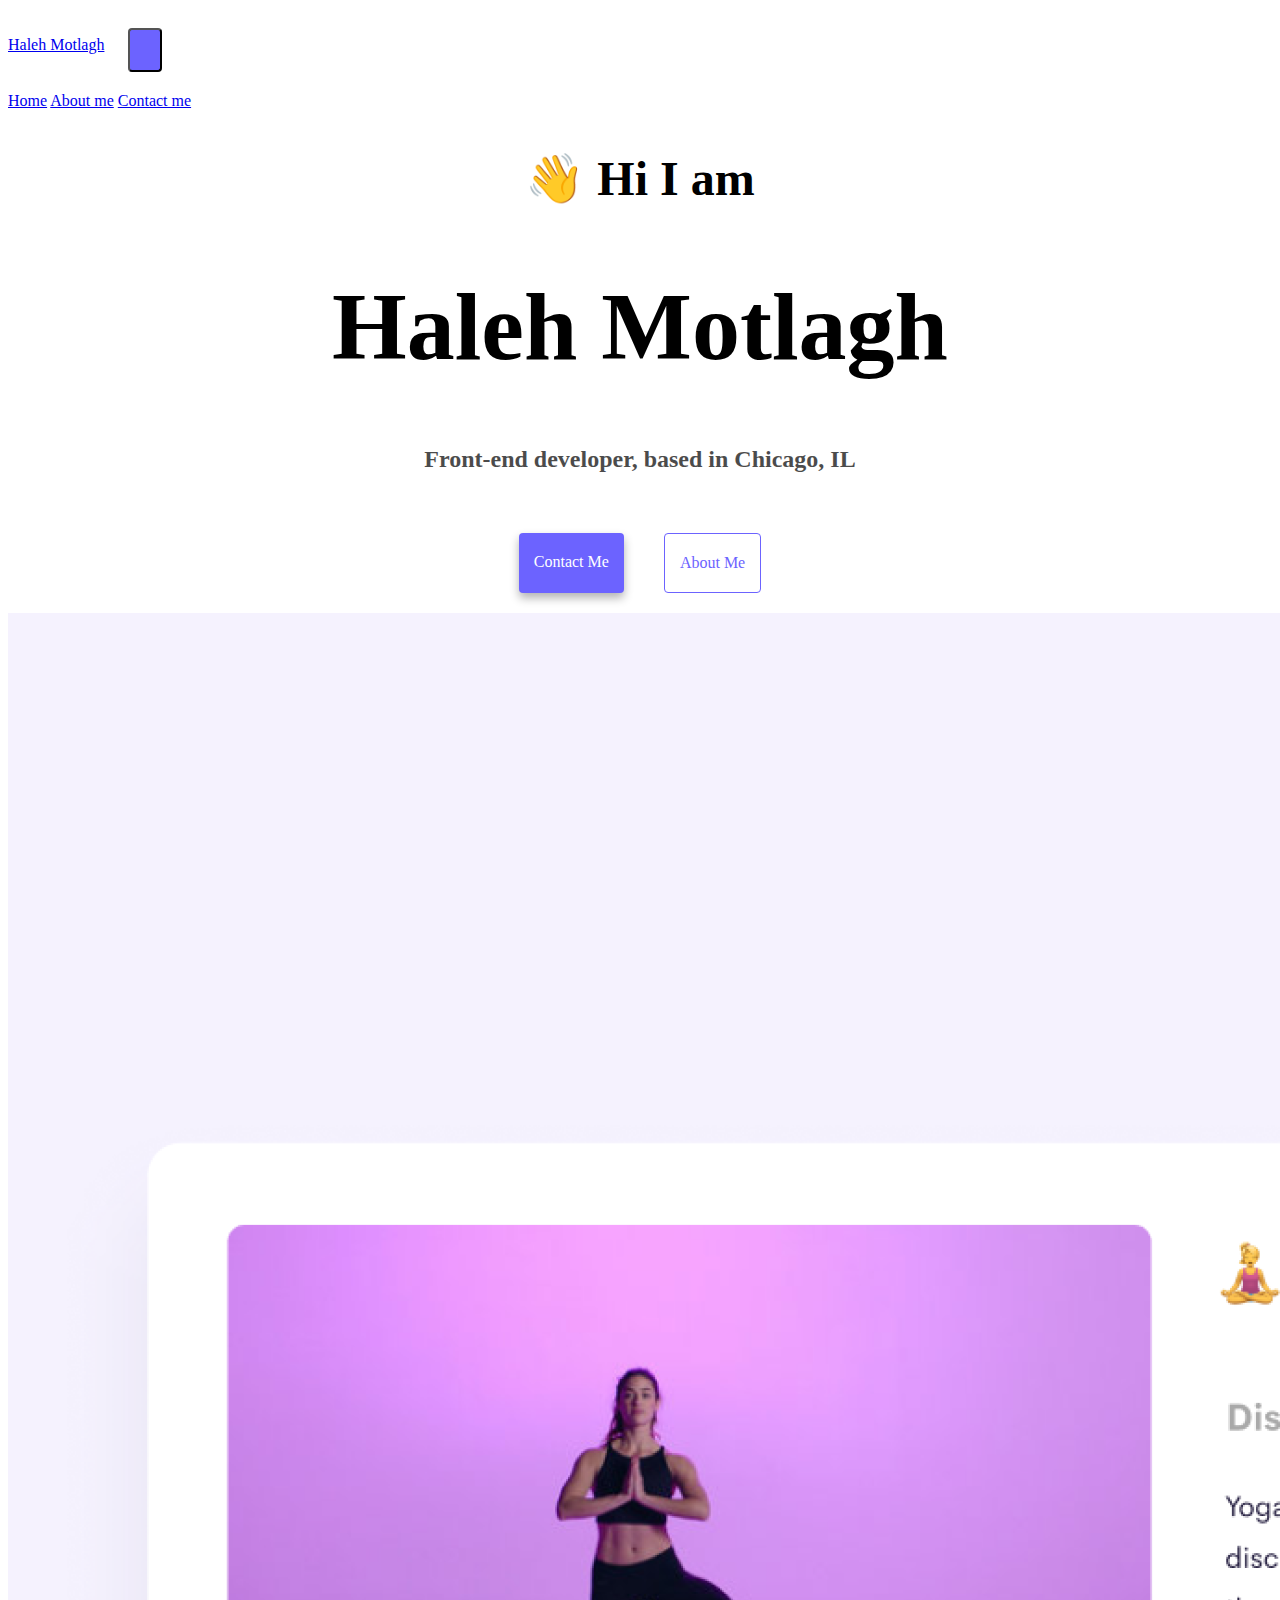
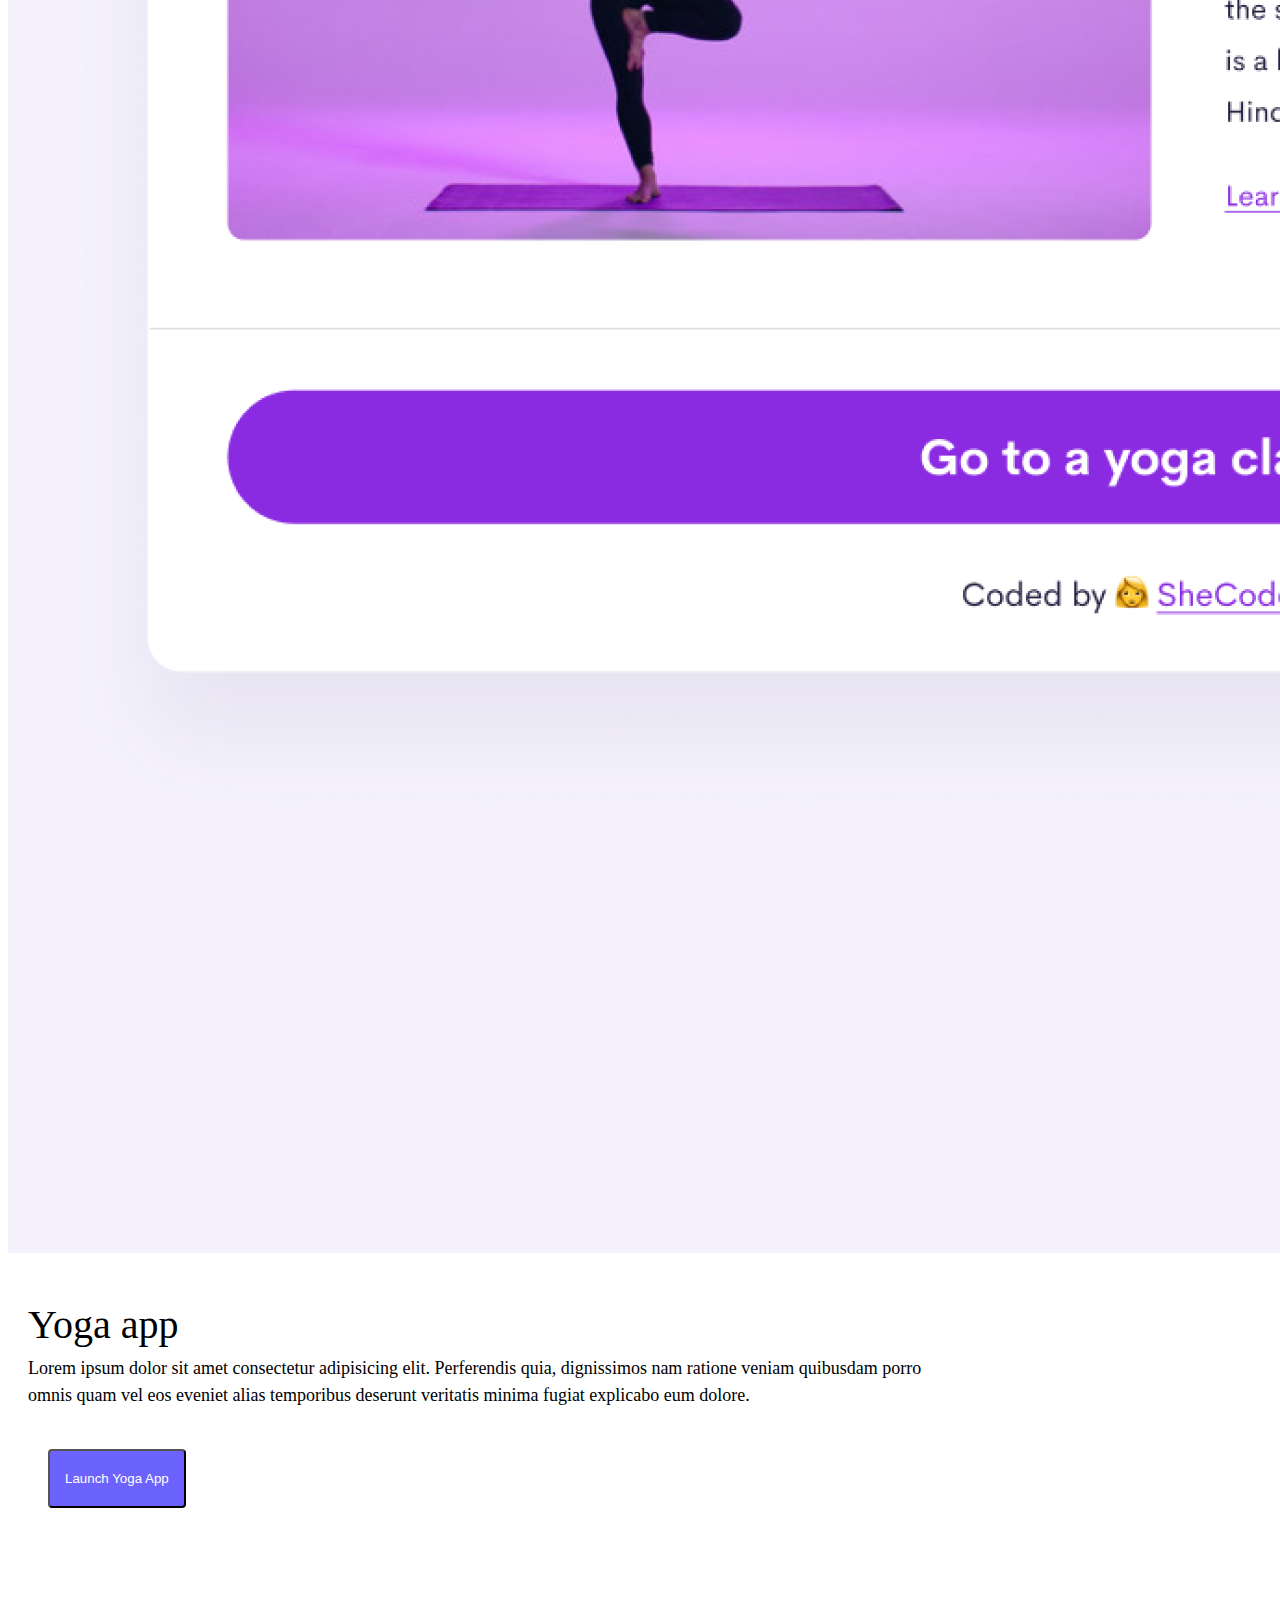
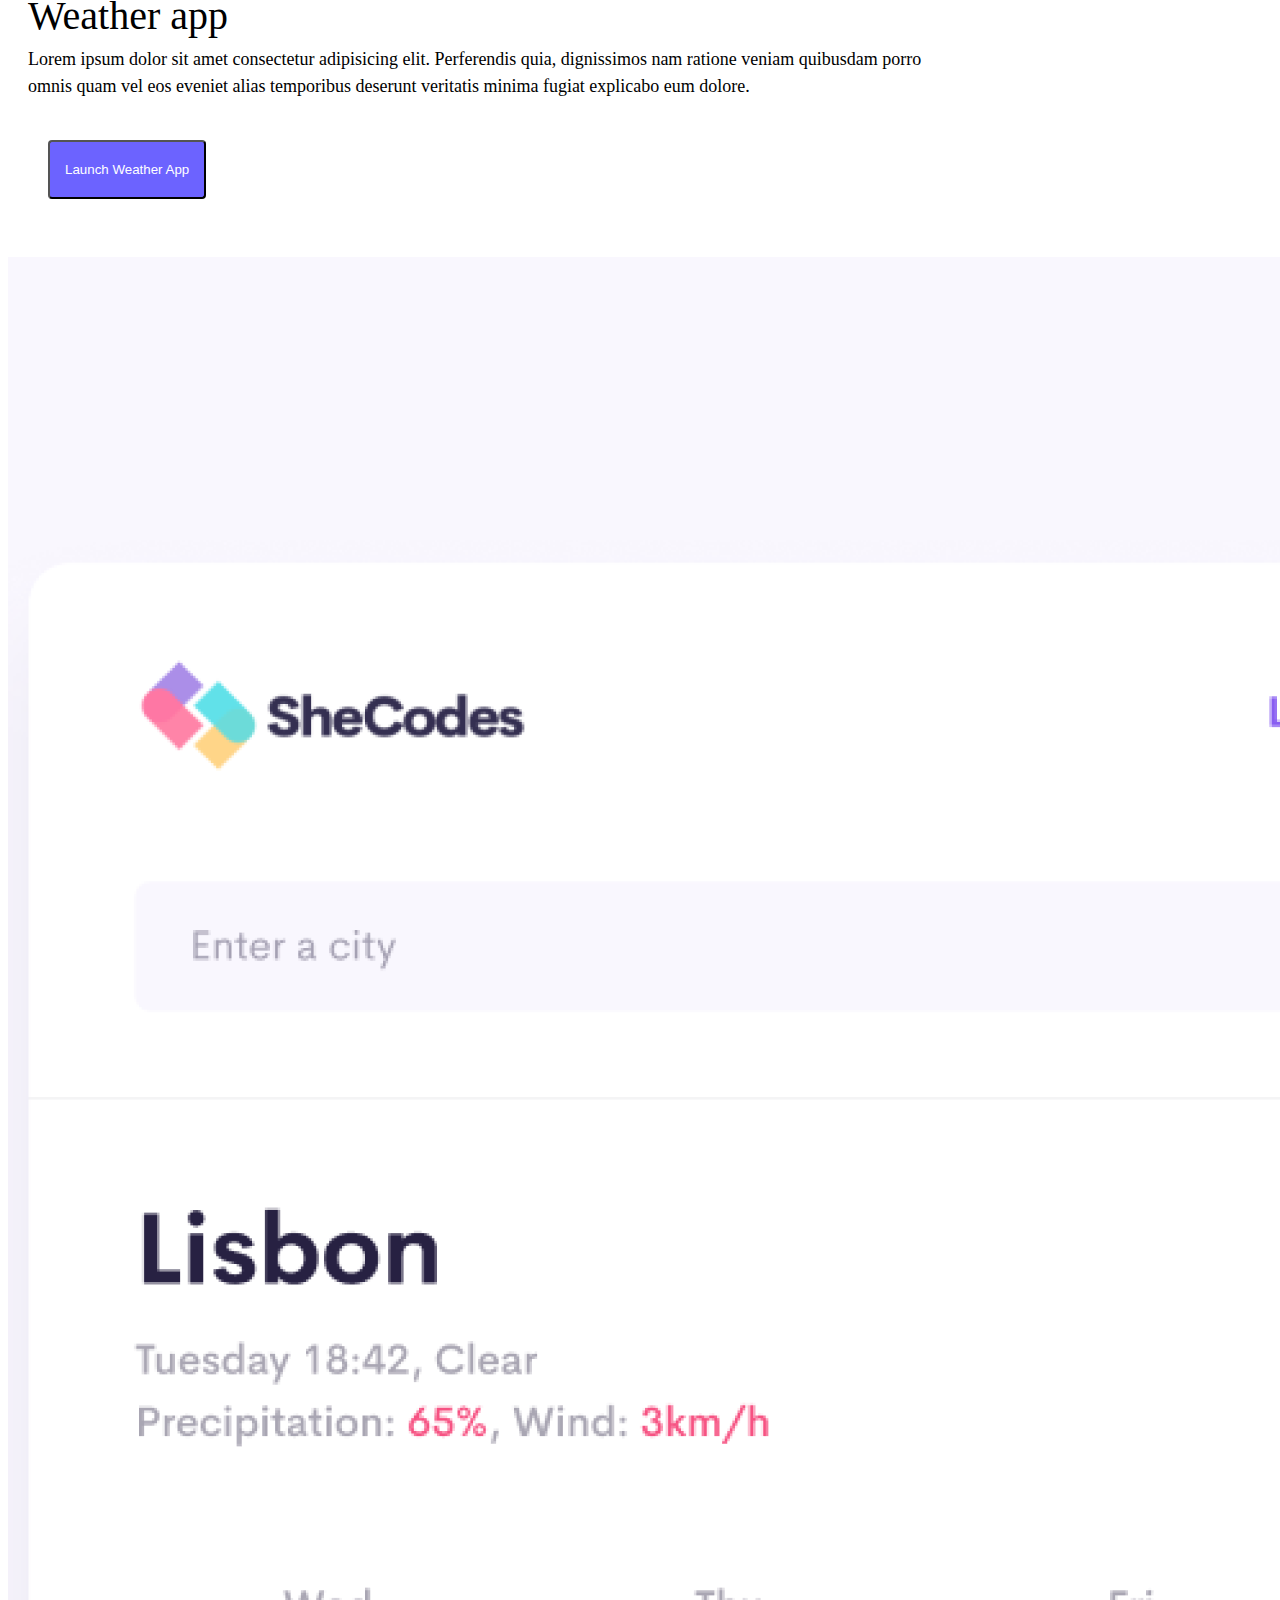
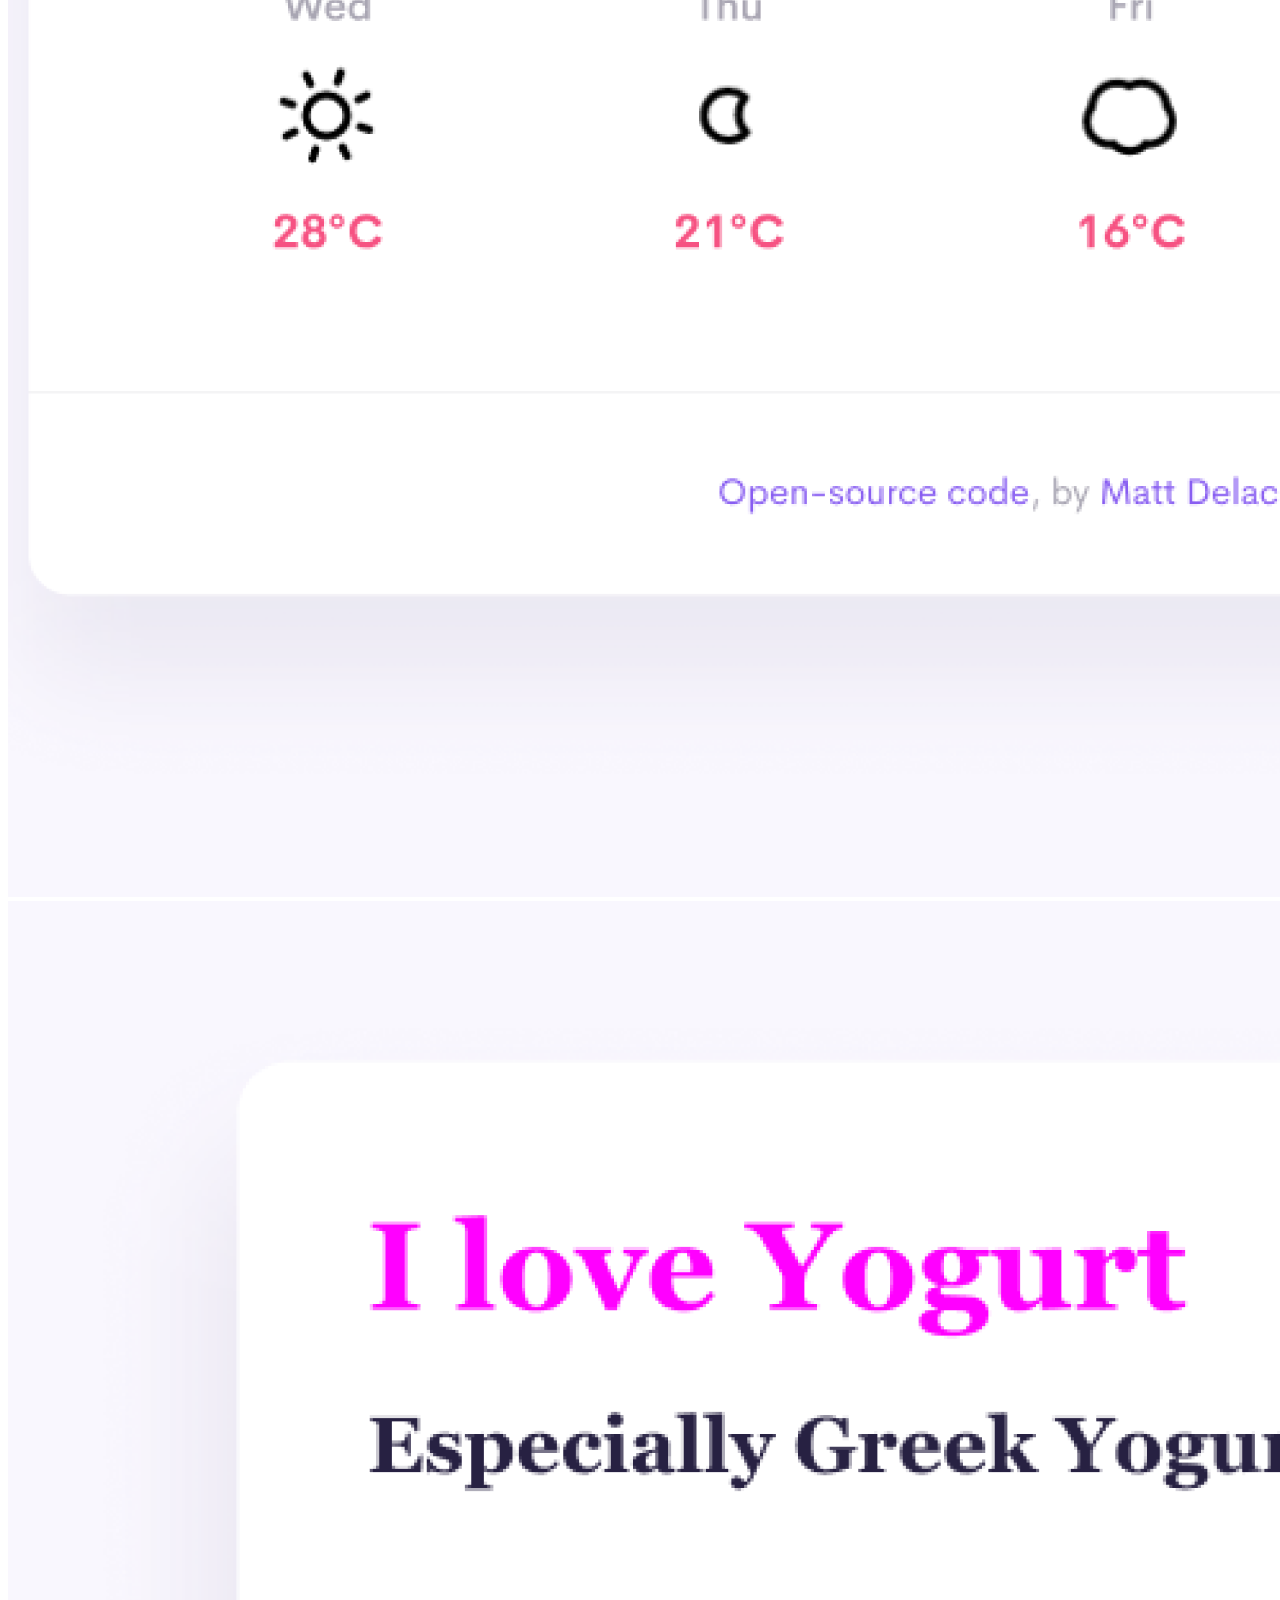
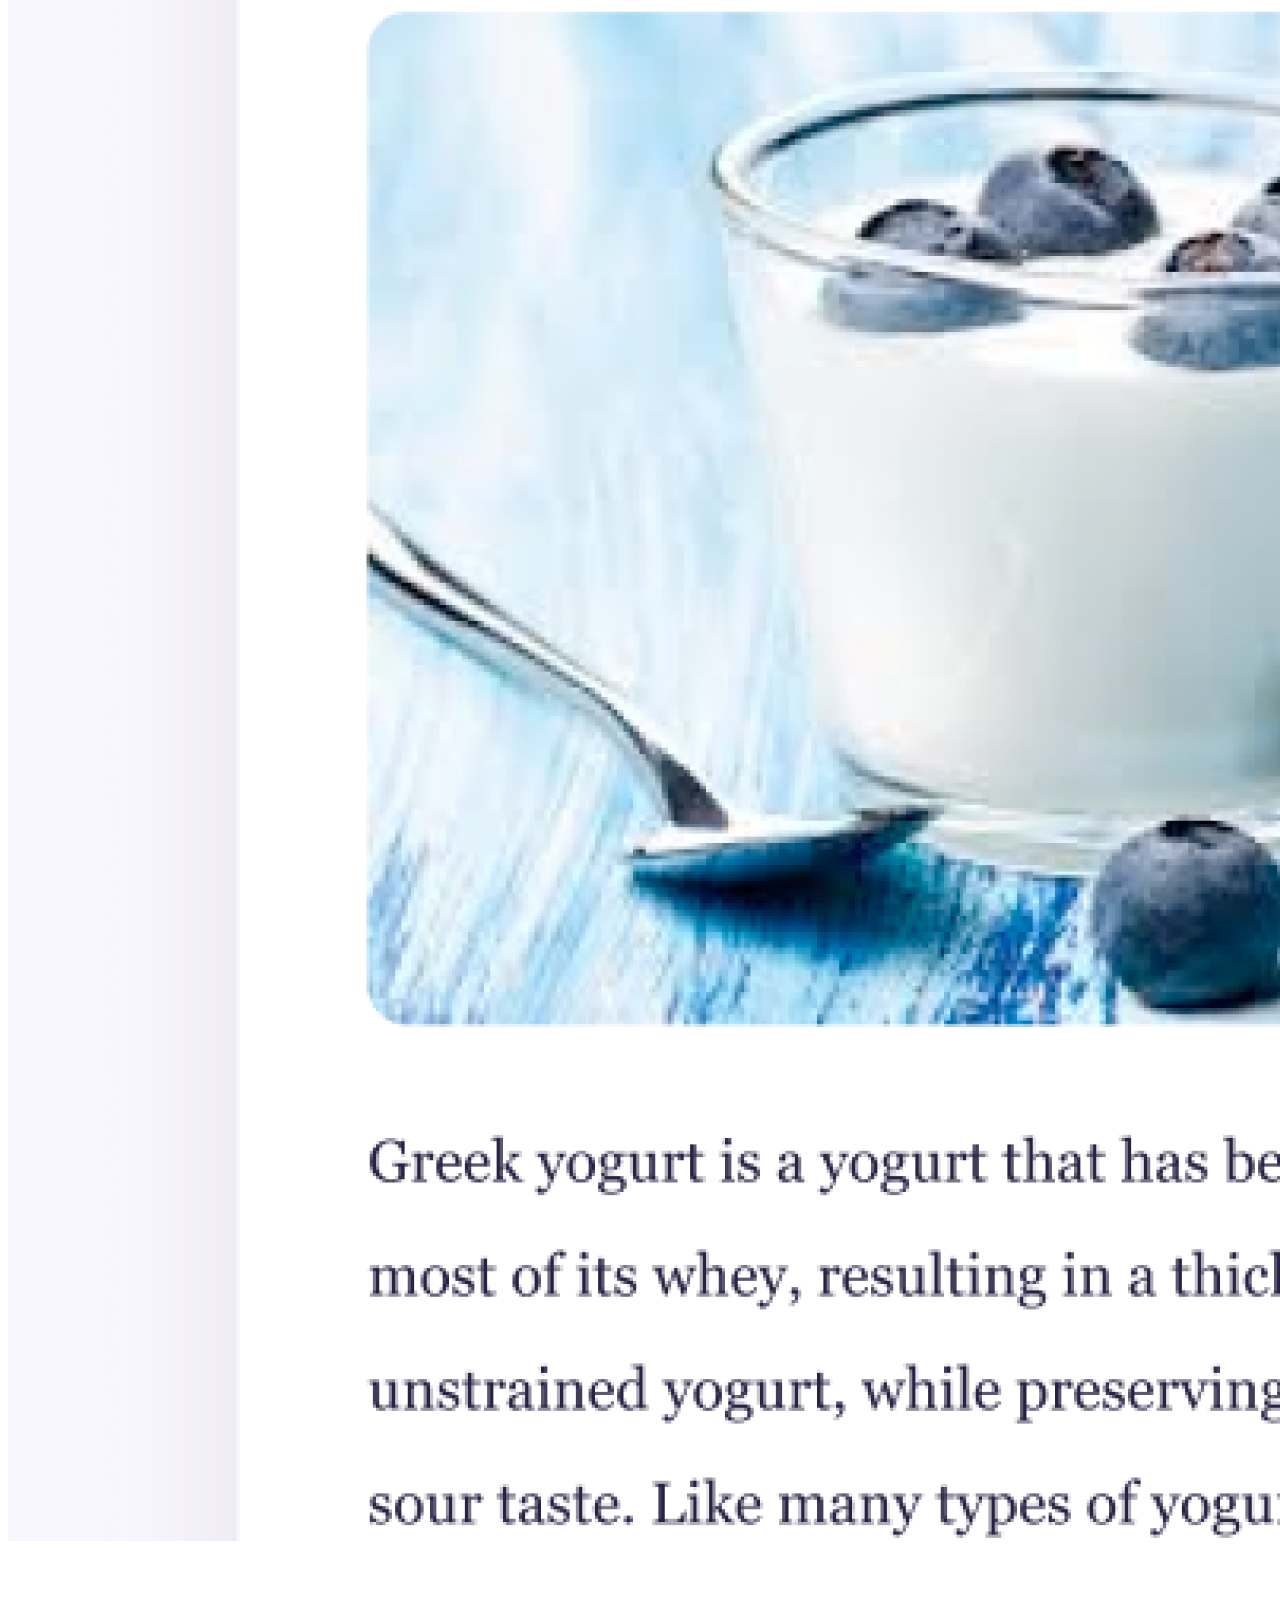
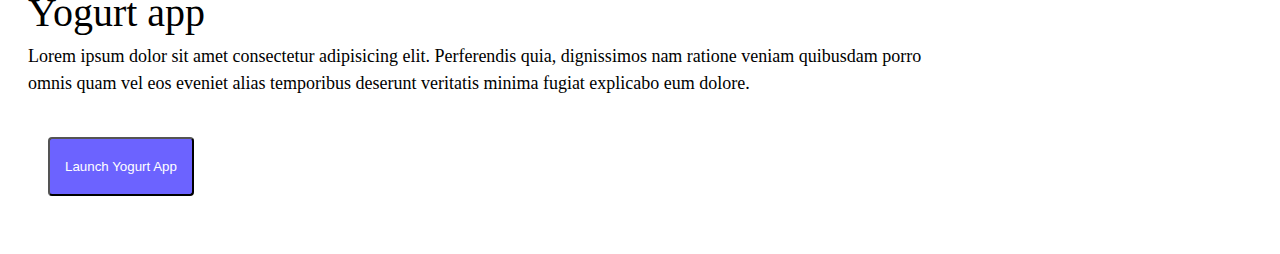
==== index.html @ 68929894 "Initial commit" ====
<!DOCTYPE html>
<html lang="en">
  <head>
    <meta charset="UTF-8" />
    <meta http-equiv="X-UA-Compatible" content="IE=edge" />
    <meta name="viewport" content="width=device-width, initial-scale=1.0" />
    <title>Haleh Motlagh</title>
    <link rel="stylesheet" href="style.css" />
    <link
      href="https://cdn.jsdelivr.net/npm/bootstrap@5.1.3/dist/css/bootstrap.min.css"
      rel="stylesheet"
      integrity="sha384-1BmE4kWBq78iYhFldvKuhfTAU6auU8tT94WrHftjDbrCEXSU1oBoqyl2QvZ6jIW3"
      crossorigin="anonymous"
    />
    <script
      src="https://cdn.jsdelivr.net/npm/bootstrap@5.1.3/dist/js/bootstrap.bundle.min.js"
      integrity="sha384-ka7Sk0Gln4gmtz2MlQnikT1wXgYsOg+OMhuP+IlRH9sENBO0LRn5q+8nbTov4+1p"
      crossorigin="anonymous"
    ></script>
  </head>
  <body>
    <nav class="navbar navbar-expand-lg navbar-light bg-light fixed-top">
      <div class="container">
        <a class="navbar-brand" href="#">Haleh Motlagh</a>
        <button
          class="navbar-toggler"
          type="button"
          data-bs-toggle="collapse"
          data-bs-target="#navbarNavAltMarkup"
          aria-controls="navbarNavAltMarkup"
          aria-expanded="false"
          aria-label="Toggle navigation"
        >
          <span class="navbar-toggler-icon"></span>
        </button>
        <div class="collapse navbar-collapse" id="navbarNavAltMarkup">
          <div class="navbar-nav">
            <a class="nav-link active" aria-current="page" href="/index.html"
              >Home</a
            >
            <a class="nav-link" href="/about.html">About me</a>
            <a class="nav-link" href="/about.html#contact">Contact me</a>
          </div>
        </div>
      </div>
    </nav>
    <h2 class="mt-5">👋 Hi I am</h2>
    <h1 class="mt-3">Haleh Motlagh</h1>
    <h3>Front-end developer, based in Chicago, IL</h3>
    <div class="navigation-links mb-5">
      <a href="about.html#contact" class="contact-link">Contact me</a>
      <a href="about.html" class="about-link">About me</a>
    </div>
    <div class="container">
      <div class="row mt-5">
        <div class="col-sm-6">
          <img
            src="images/yoga.png"
            alt="yoga pose"
            class="img-fluid rounded"
          />
        </div>
        <div class="col-sm-6">
          <p>
            <span class="mb-3">Yoga app </span>
            <br />
            Lorem ipsum dolor sit amet consectetur adipisicing elit. Perferendis
            quia, dignissimos nam ratione veniam quibusdam porro omnis quam vel
            eos eveniet alias temporibus deserunt veritatis minima fugiat
            explicabo eum dolore.
            <button type="button" class="navigation-links">
              Launch Yoga App
            </button>
          </p>
        </div>
      </div>
      <div class="row mt-5">
        <div class="col-sm-6">
          <p>
            <span class="mb-3">Weather app </span>
            <br />
            Lorem ipsum dolor sit amet consectetur adipisicing elit. Perferendis
            quia, dignissimos nam ratione veniam quibusdam porro omnis quam vel
            eos eveniet alias temporibus deserunt veritatis minima fugiat
            explicabo eum dolore.
            <button type="button" class="navigation-links">
              Launch Weather App
            </button>
          </p>
        </div>
        <div class="col-sm-6">
          <img
            src="images/weather.png"
            alt="weather"
            class="img-fluid rounded"
          />
        </div>
      </div>
      <div class="row mt-5">
        <div class="col-sm-6">
          <img src="images/yogurt.png" alt="yogurt" class="img-fluid rounded" />
        </div>
        <div class="col-sm-6">
          <p>
            <span class="mb-3">Yogurt app </span>
            <br />
            Lorem ipsum dolor sit amet consectetur adipisicing elit. Perferendis
            quia, dignissimos nam ratione veniam quibusdam porro omnis quam vel
            eos eveniet alias temporibus deserunt veritatis minima fugiat
            explicabo eum dolore.
            <button type="button" class="navigation-links">
              Launch Yogurt App
            </button>
          </p>
        </div>
      </div>
    </div>
  </body>
</html>
---- style.css ----
:root {
  --primary-color: #6c63ff;
  --secondary-color: #f5f2fe;
  --box-shadow: 0 5px 10px rgba(0, 0, 0, 0.3);
}

h1,
h2,
h3 {
  text-align: center;
}

h1 {
  font-size: 96px;
}

h2 {
  font-size: 48px;
}

h3 {
  font-size: 24px;
  opacity: 0.7;
}

p {
  padding: 20px;
  border-radius: 4px;
  font-size: 18px;
  line-height: 1.5;
  text-align: center;
}

button {
  background: var(--primary-color);
  color: white;
}

p {
  text-align: left;
}

span {
  font-size: 40px;
}

.container {
  max-width: 960px;
}

.navigation-links {
  display: flex;
  margin-top: 40px;
  justify-content: center;
}

.navigation-links a,
button {
  margin: 20px;
  border-radius: 4px;
  padding: 20px 15px;
  text-decoration: none;
  text-transform: capitalize;
}

.contact-link {
  background: var(--primary-color);
  box-shadow: var(--box-shadow);
  color: white;
}

.about-link {
  color: var(--primary-color);
  border: 1px solid var(--primary-color);
}

.homepage-link {
  color: var(--primary-color);
  text-align: center;
  display: block;
}

.about-paragraphs {
  display: flex;
  margin: 30px 0;
}

.about-paragraphs p {
  margin: 10px;
}

.email-link {
  display: flex;
  justify-content: center;
  color: var(--primary-color);
  font-size: 28px;
  text-decoration: none;
}

.email-link:hover {
  text-decoration: underline;
}
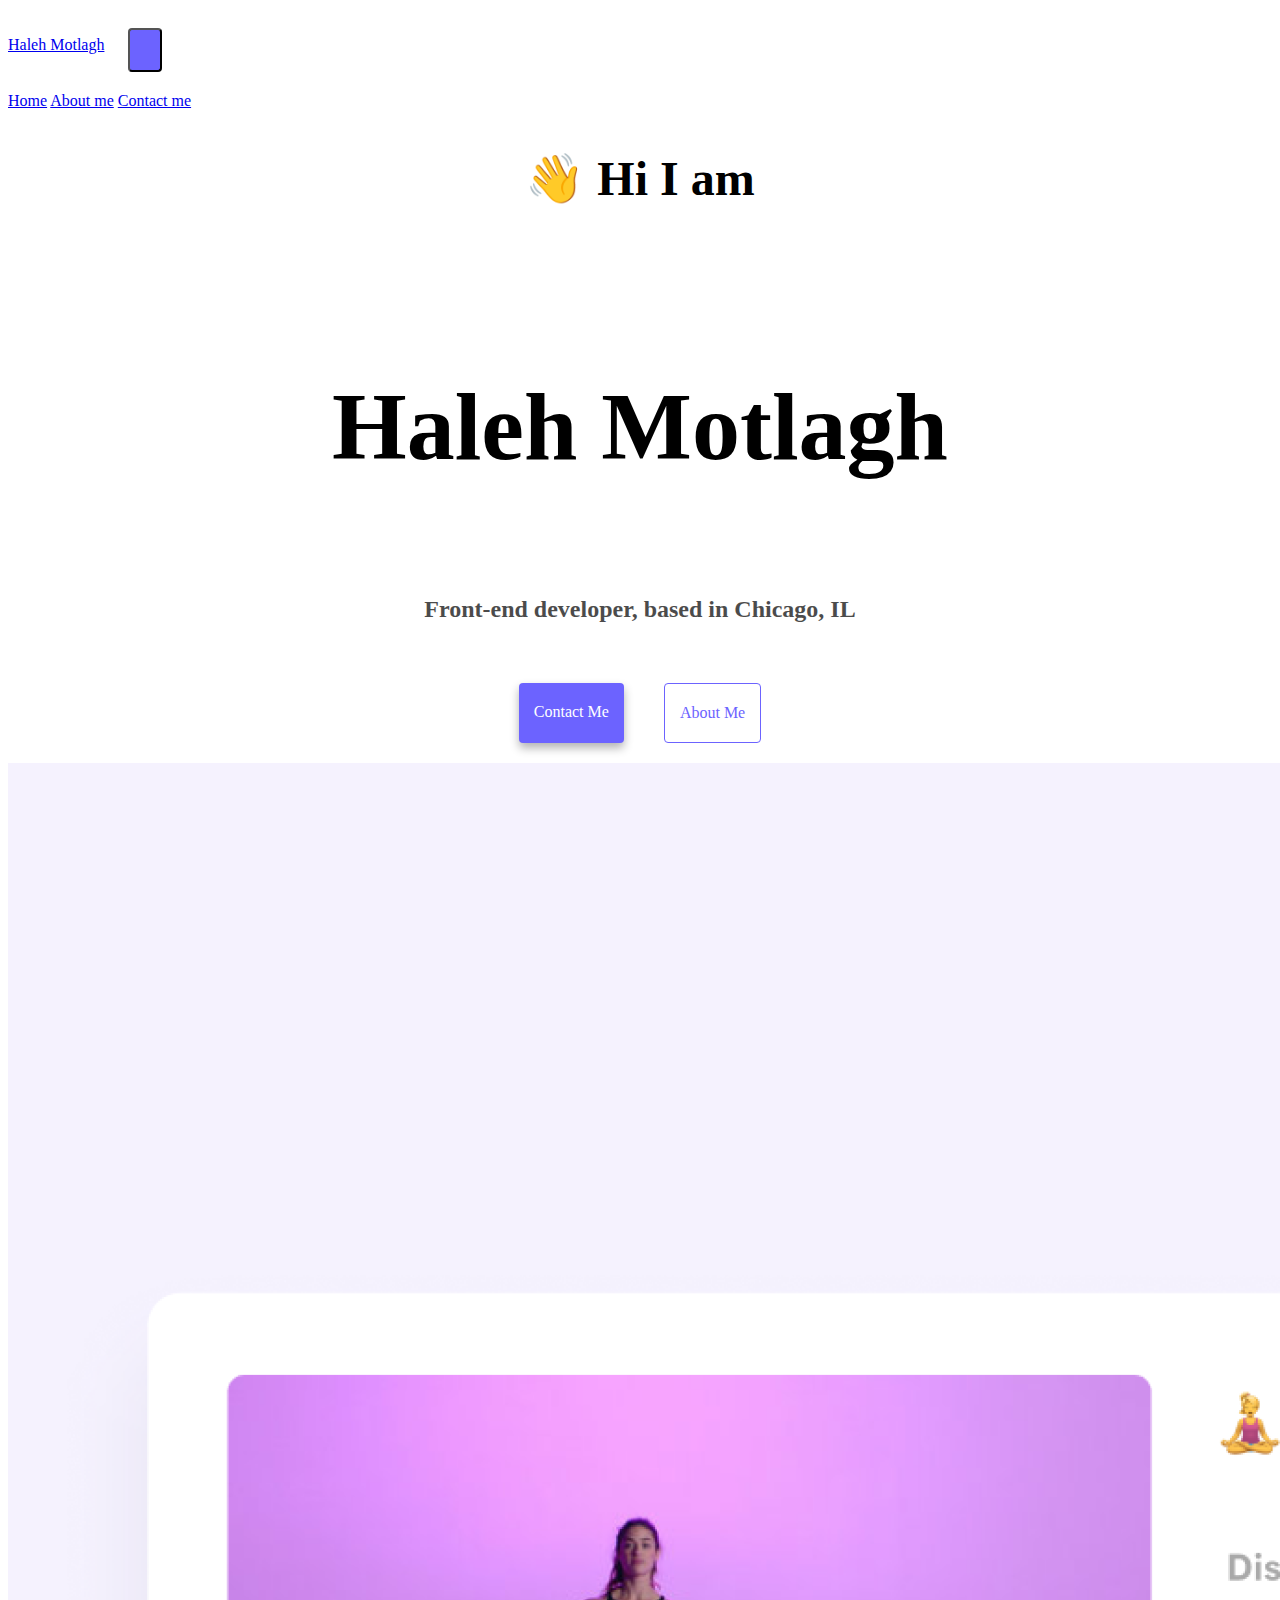
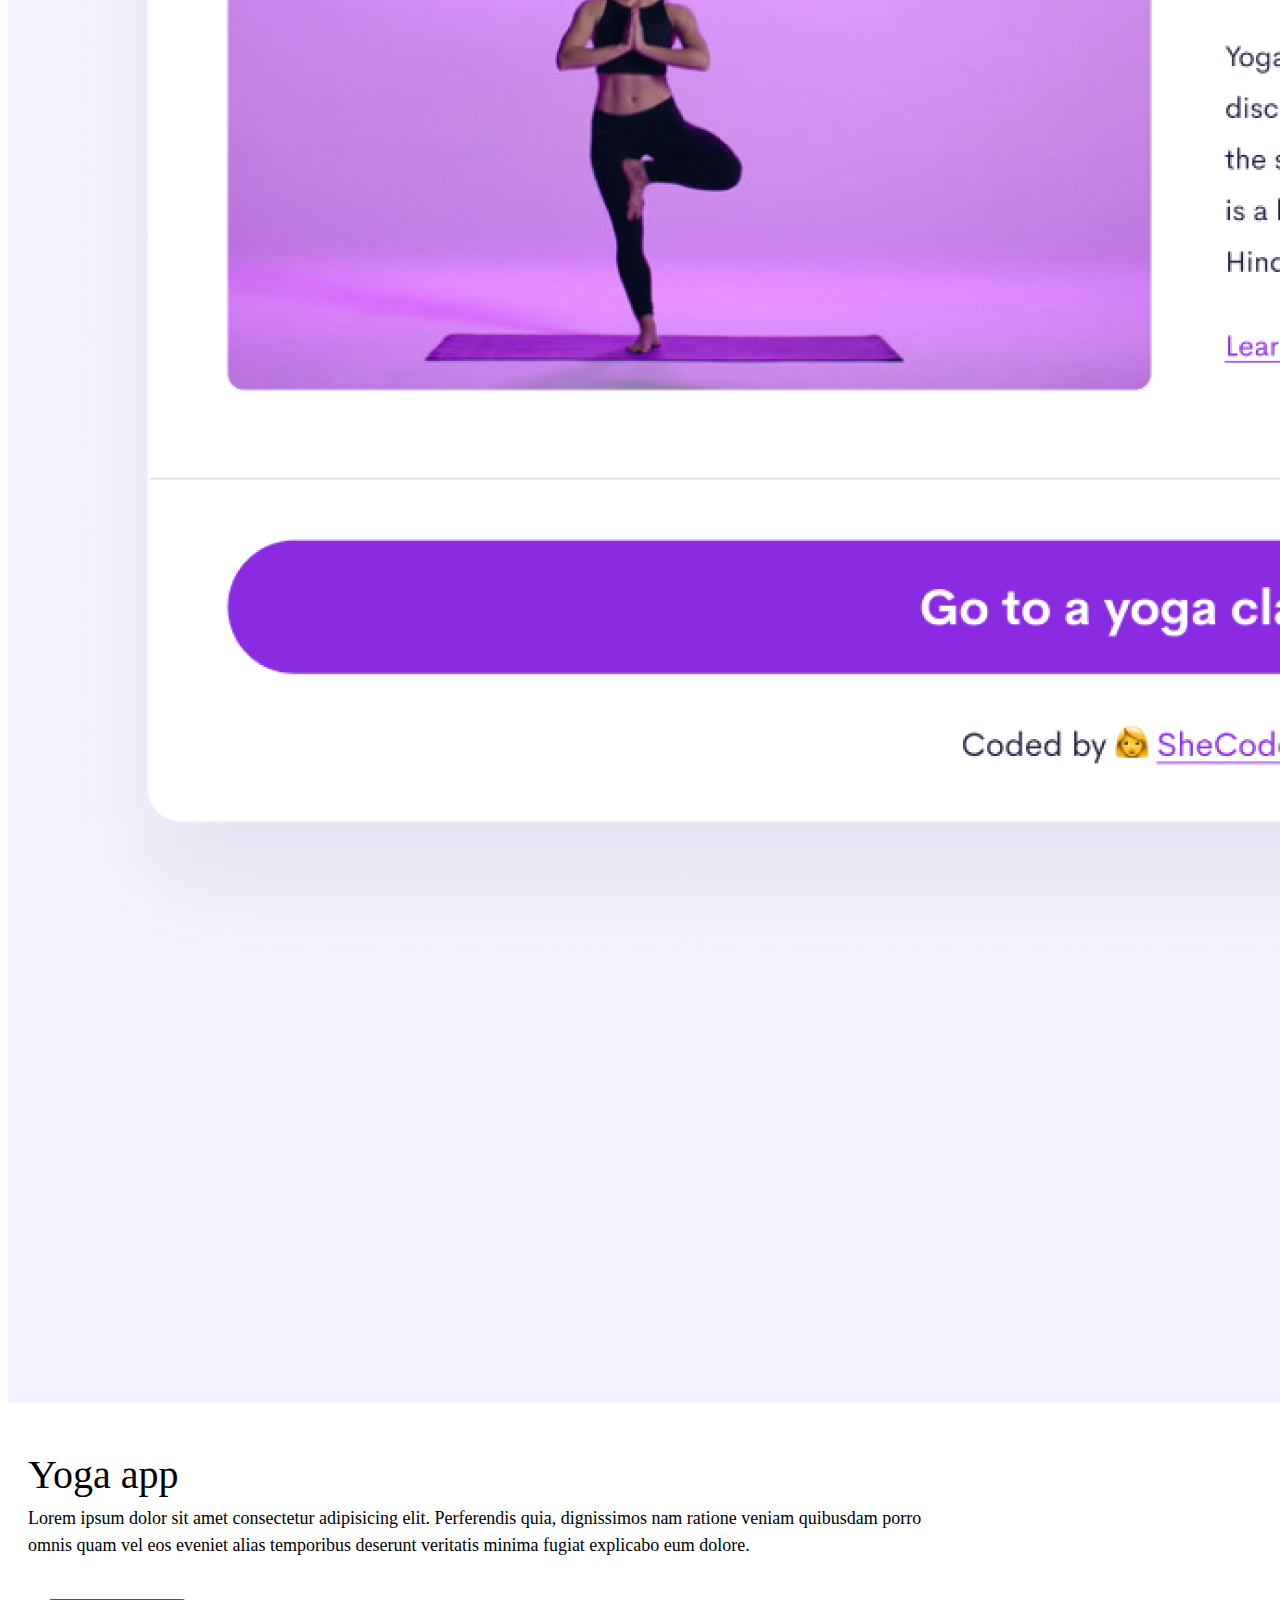
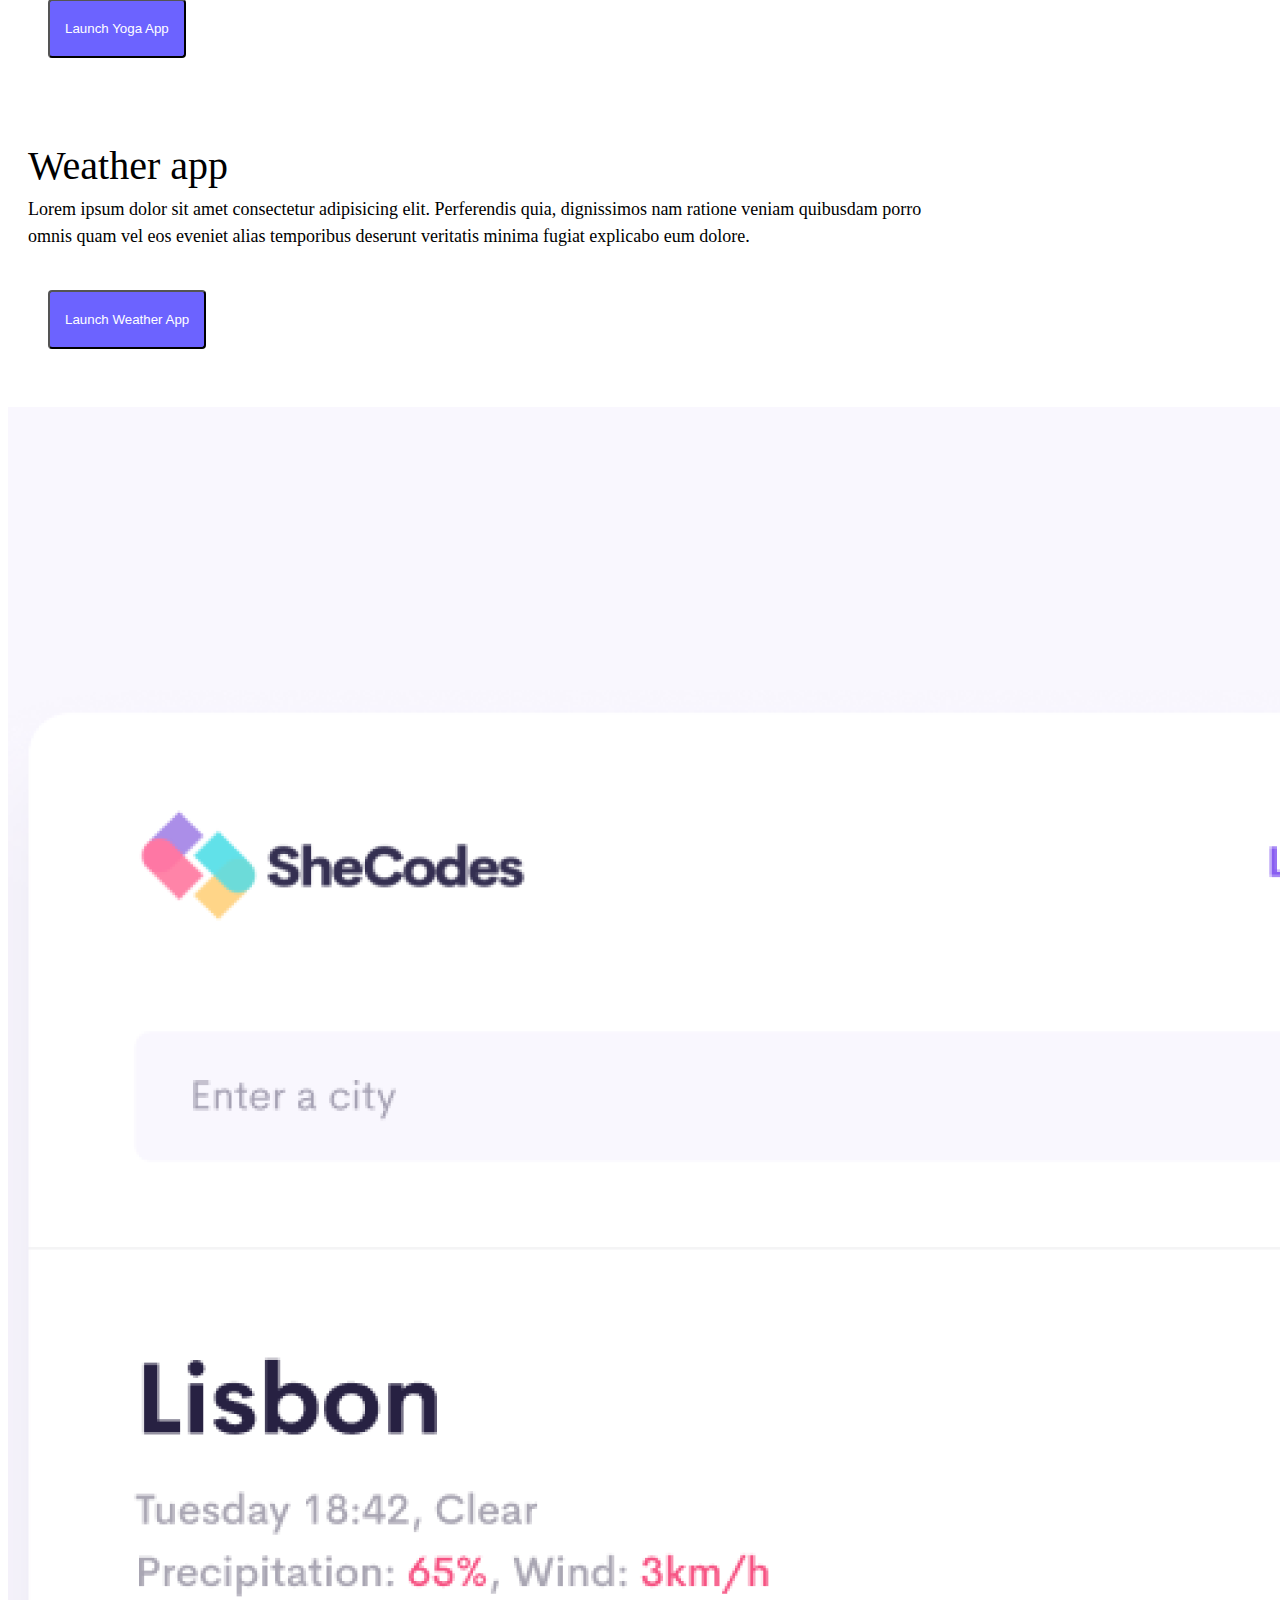
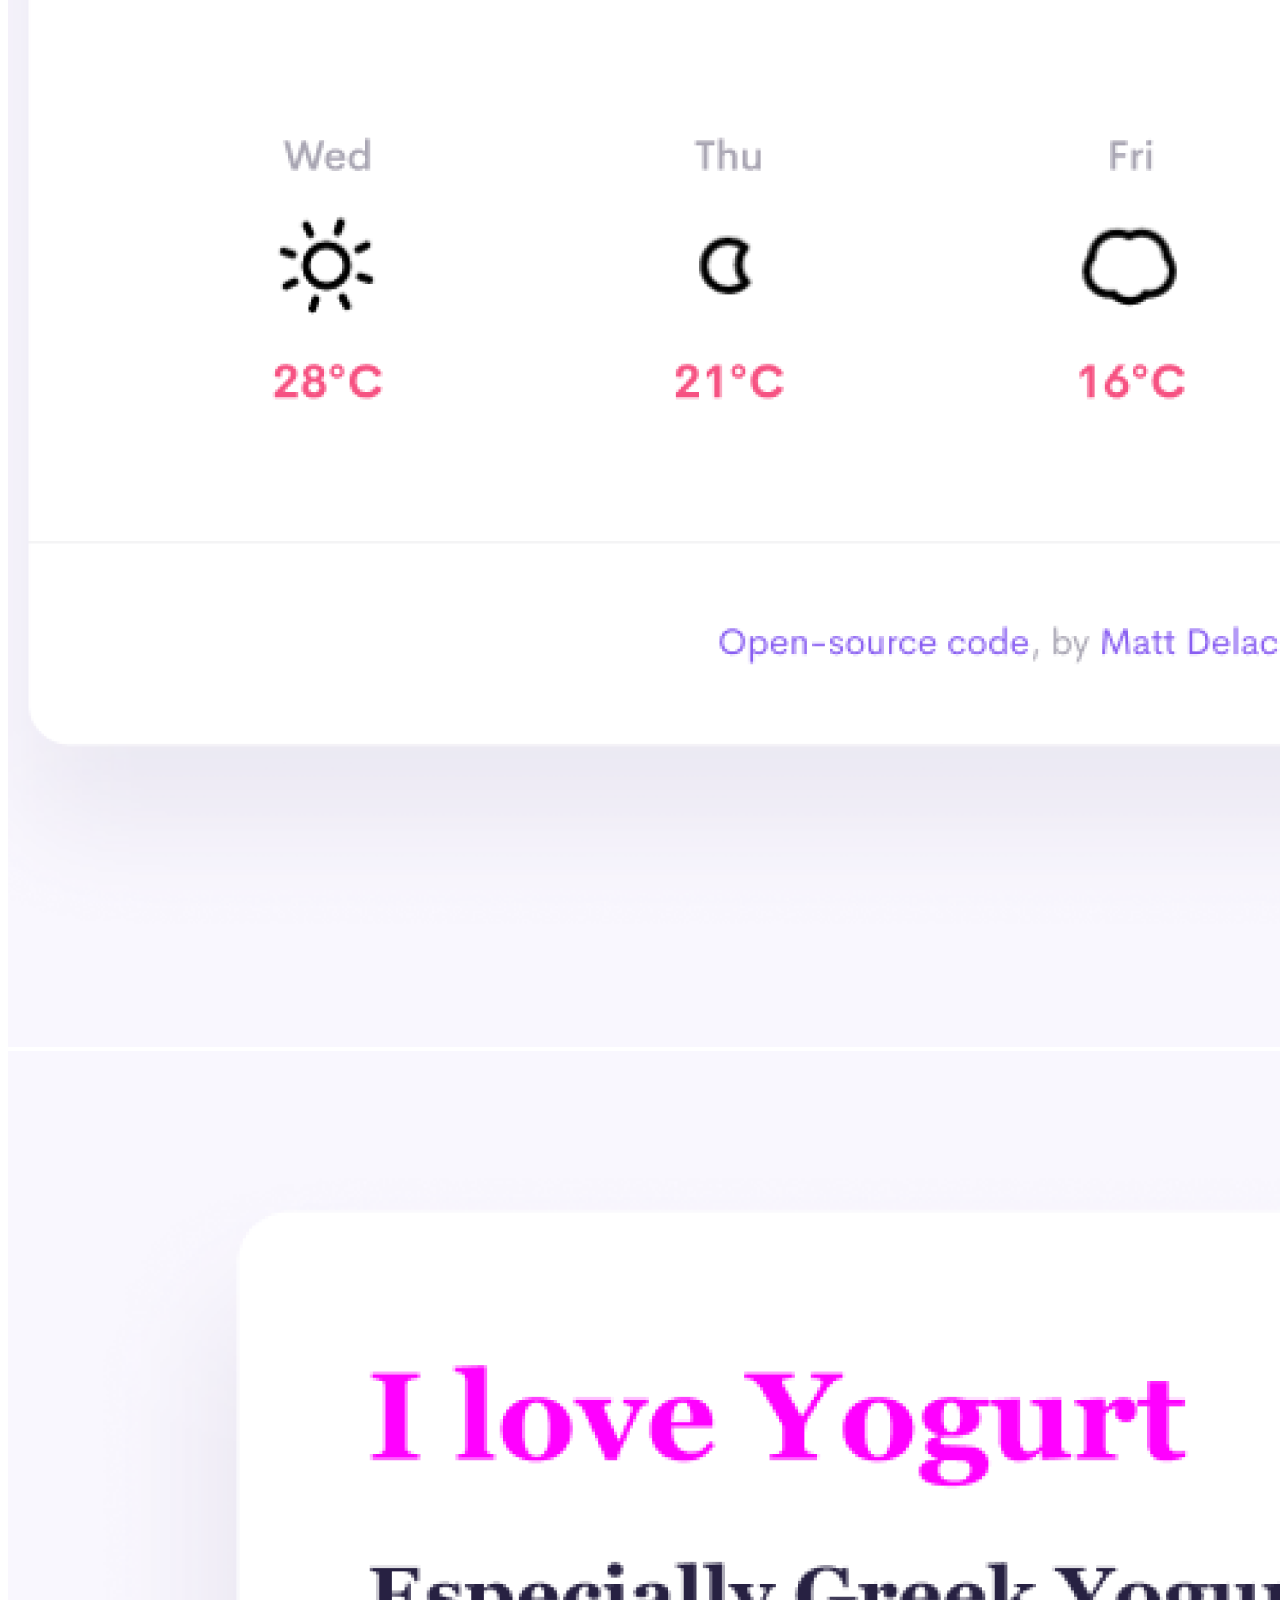
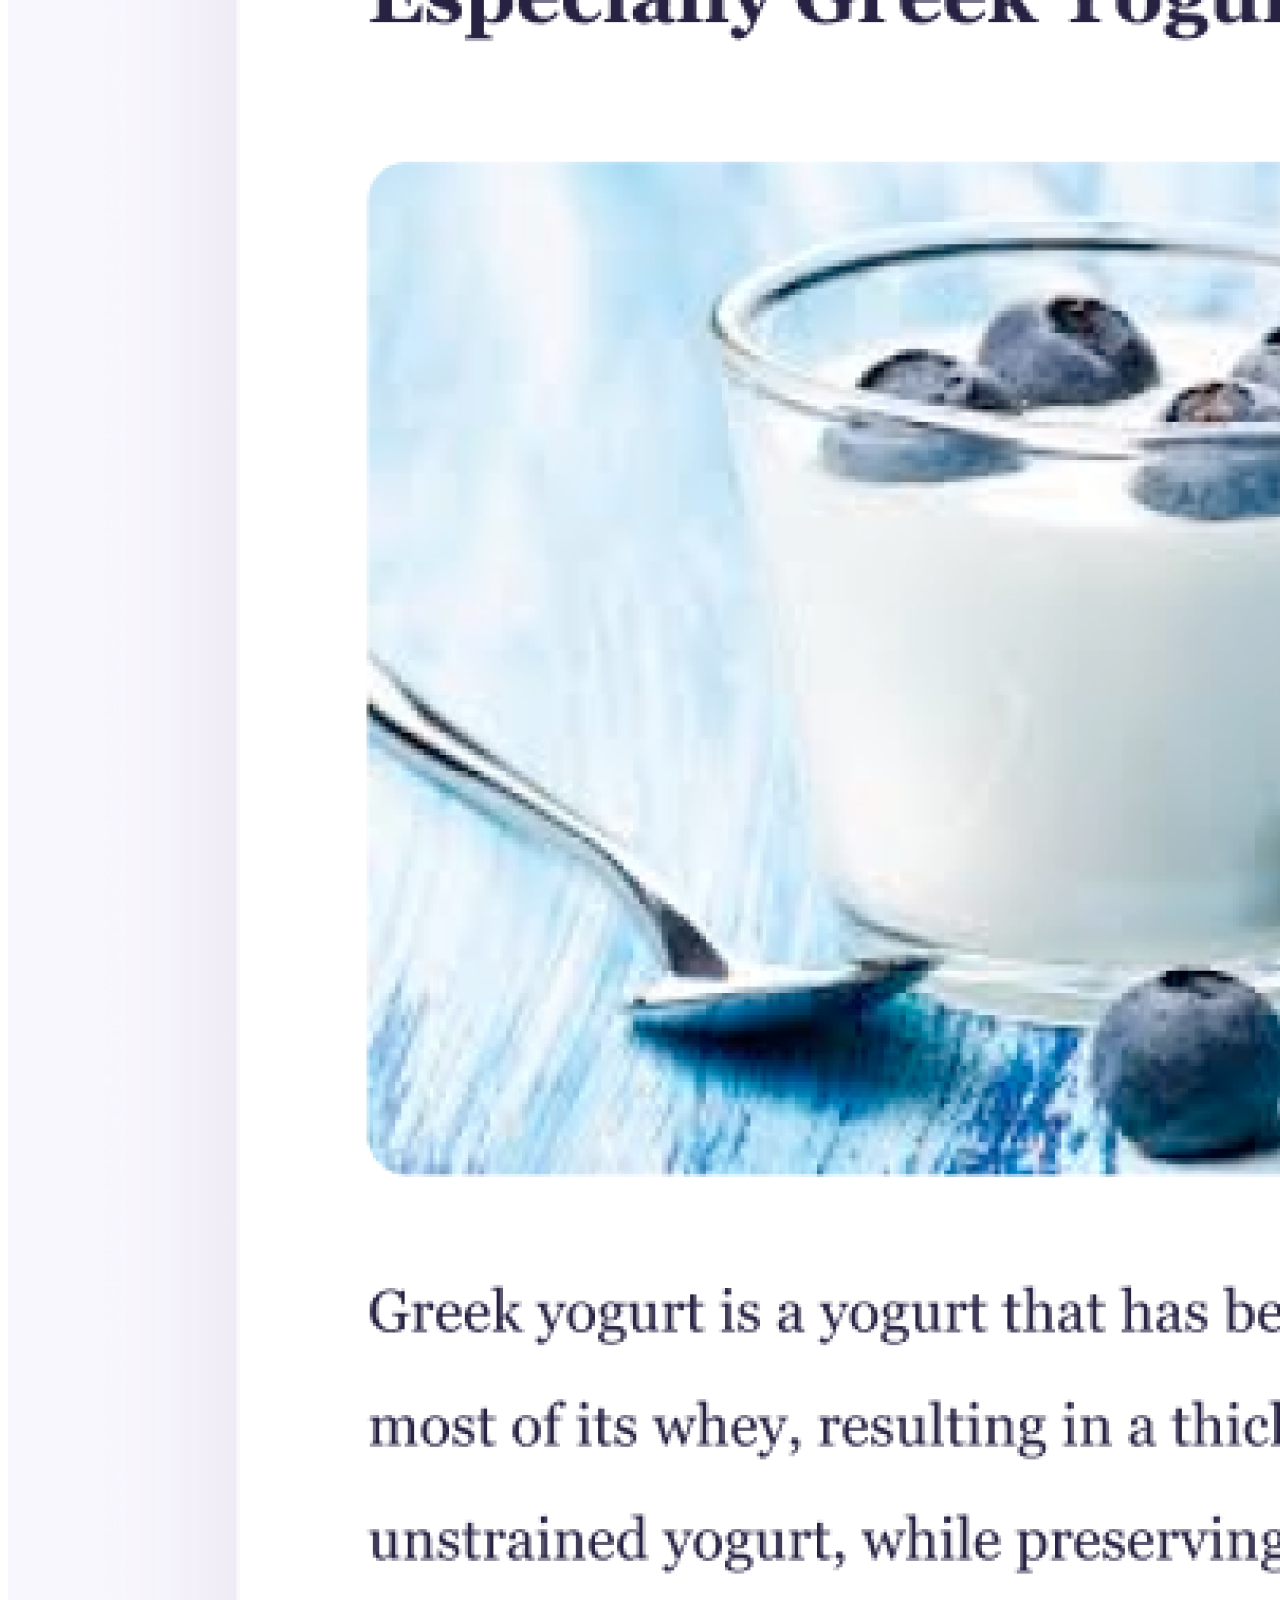
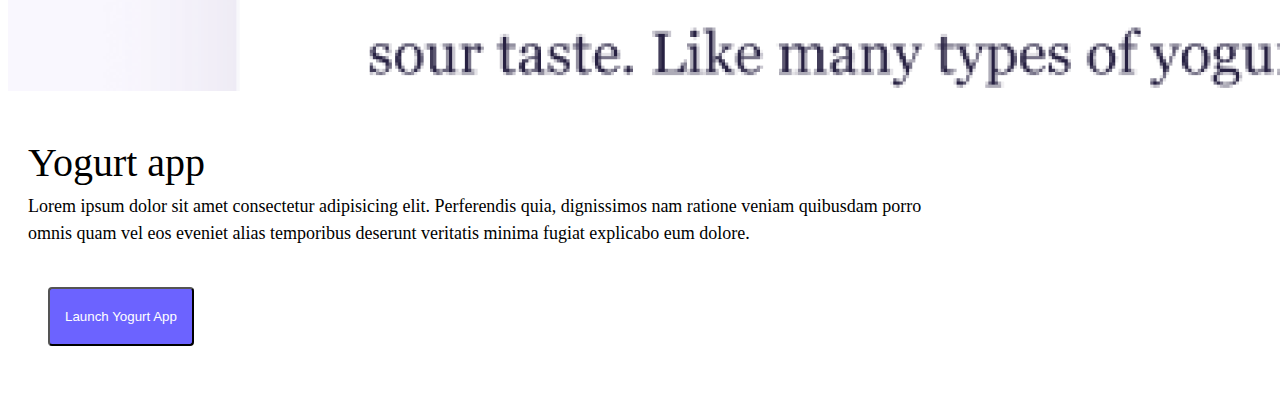
==== commit f8f16e85: "Made SEO friendly" ====
--- a/index.html
+++ b/index.html
@@ -4,7 +4,8 @@
     <meta charset="UTF-8" />
     <meta http-equiv="X-UA-Compatible" content="IE=edge" />
     <meta name="viewport" content="width=device-width, initial-scale=1.0" />
-    <title>Haleh Motlagh</title>
+    <meta name="description" content="Front End Developer, Haleh Motlagh" />
+    <title>Portfolio-Haleh Motlagh</title>
     <link rel="stylesheet" href="style.css" />
     <link
       href="https://cdn.jsdelivr.net/npm/bootstrap@5.1.3/dist/css/bootstrap.min.css"
@@ -57,7 +58,7 @@
           <img
             src="images/yoga.png"
             alt="yoga pose"
-            class="img-fluid rounded"
+            class="img-fluid rounded d-none d-sm-block"
           />
         </div>
         <div class="col-sm-6">
@@ -92,13 +93,17 @@
           <img
             src="images/weather.png"
             alt="weather"
-            class="img-fluid rounded"
+            class="img-fluid rounded d-none d-sm-block"
           />
         </div>
       </div>
       <div class="row mt-5">
         <div class="col-sm-6">
-          <img src="images/yogurt.png" alt="yogurt" class="img-fluid rounded" />
+          <img
+            src="images/yogurt.png"
+            alt="yogurt"
+            class="img-fluid rounded d-none d-sm-block"
+          />
         </div>
         <div class="col-sm-6">
           <p>
--- a/style.css
+++ b/style.css
@@ -2,6 +2,16 @@
   --primary-color: #6c63ff;
   --secondary-color: #f5f2fe;
   --box-shadow: 0 5px 10px rgba(0, 0, 0, 0.3);
+}
+
+@media (min-width: 375px) {
+  h1 {
+    font-size: 50px;
+    padding-top: 100px;
+  }
+  h3 {
+    padding-top: 50px;
+  }
 }
 
 h1,
